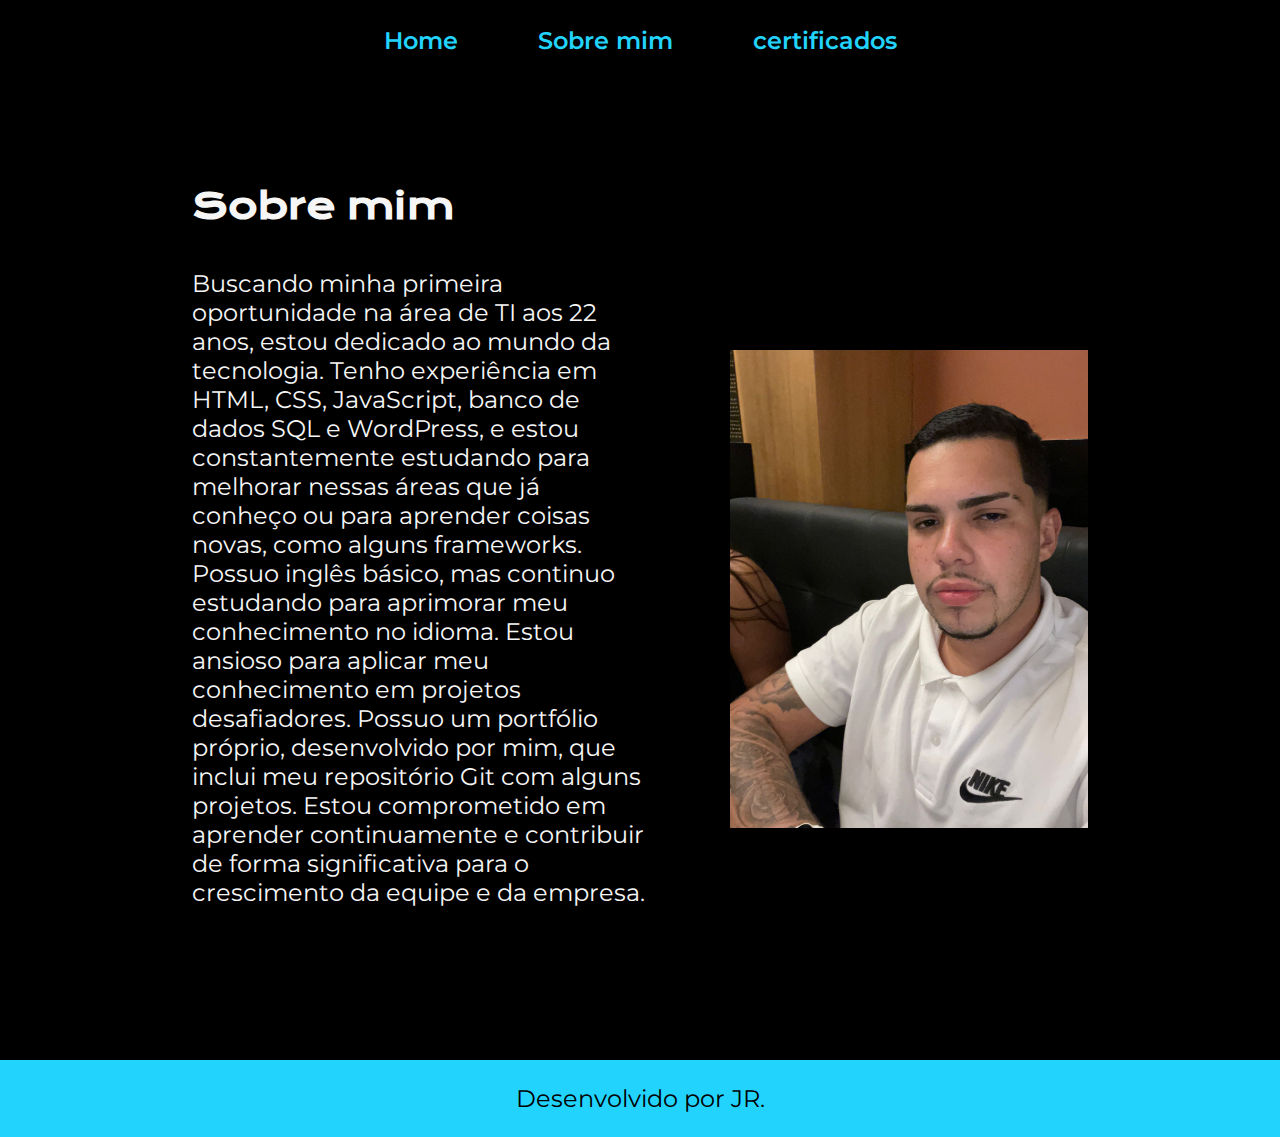
==== about.html @ 11b2a3ab "Initial commit" ====
<!DOCTYPE html>
<html lang="pt-br">
<head>
    <meta charset="UTF-8">
    <meta name="viewport" content="width=device-width, initial-scale=1.0">
    <title>Portifolio</title>
    <link rel="stylesheet" href="./styles/styles.css">
</head>
<body>
    <header class="cabecalho">
        <nav class="cabecalho__menu">
            <a class="cabecalho__menu__link" href="index.html">Home</a>
            <a class="cabecalho__menu__link" href="about.html">Sobre mim</a>
            <a class="cabecalho__menu__link" href="about2.html">certificados</a>
        </nav>
    </header>
    
    <main class="apresentacao">
        <section class="apresentacao__conteudo" >
            <h1 class="apresentacao__conteudo__titulo">Sobre mim</h1>
            <p class="apresentacao__conteudo__texto">Buscando minha primeira oportunidade na área de TI aos 22 anos, estou dedicado ao mundo da tecnologia. Tenho experiência em HTML, CSS, JavaScript, banco de dados SQL e WordPress, e estou constantemente estudando para melhorar nessas áreas que já conheço ou para aprender coisas novas, como alguns frameworks. Possuo inglês básico, mas continuo estudando para aprimorar meu conhecimento no idioma. Estou ansioso para aplicar meu conhecimento em projetos desafiadores. Possuo um portfólio próprio, desenvolvido por mim, que inclui meu repositório Git com alguns projetos. Estou comprometido em aprender continuamente e contribuir de forma significativa para o crescimento da equipe e da empresa.</p>
            <!-- <p class="apresentacao__conteudo__texto">Et harum quidem rerum facilis est et expedita distinctio. Nam libero tempore, cum soluta nobis est eligendi optio cumque nihil impedit quo minus id quod maxime placeat facere possimus, omnis voluptas assumenda est, omnis dolor repellendus. Temporibus autem quibusdam et aut officiis debitis aut rerum necessitatibus saepe eveniet ut et voluptates repudiandae sint et molestiae non recusandae. Itaque earum rerum hic tenetur a sapiente delectus, ut aut reiciendis voluptatibus maiores alias consequatur aut perferendis doloribus asperiores ipsum delis forum birol parela maxime infena. Excepteur sint occaecat cupidatat non.</p> -->
        </section>
        <img class="apresentacao__imagem" src="./assets/jr.jpg" alt="Foto do jr">
    </main>

    <footer class="rodape">
        <p>Desenvolvido por JR.</p>
    </footer>

</body>
</html>
---- styles/styles.css ----
@import url('https://fonts.googleapis.com/css2?family=Krona+One&family=Montserrat:wght@400;600&display=swap');

:root{
    --cor-primaria:#000000 ; 
    --cor-secundaria: #F6F6F6 ; 
    --cor-terciaria: #22D4FD; 
    --cor-hover:#272727;

    --fonte-primaria: "Krona One",sans-serif;
    --fonte-secundaria: 'Montserrat', sans-serif;
}

* {
    margin: 0;
    padding: 0;
}

body {
    /* height: 100vh; */
    box-sizing: border-box;
    background-color: var(--cor-primaria);
    color: var(--cor-secundaria);

}


.cabecalho{
    display: flex;
    justify-content: center;
    padding: 2% 0% 5% 0%;
    gap: 50px;
}
.cabecalho__menu{
    display: flex;
    gap: 80px;
    align-items: center;
}


.cabecalho__menu__link{
    font-family: var(--fonte-secundaria);
    font-size: 1.5rem;
    font-weight: 600;
    color: var(--cor-terciaria);
    text-decoration: none;
}



.apresentacao {
    padding: 5% 15%;
    display: flex; 
    align-items: center;
    justify-content: center;
    gap: 82px;
}



.apresentacao__conteudo {
    
    justify-content: center;
    display: flex;
    flex-direction: column;
    gap: 40px;
    padding: 0% 0% 10% 0%;
}



.apresentacao__conteudo__titulo_div {
    
    justify-content: center;
    align-items: center;
    
}


.apresentacao__conteudo__titulo {
    font-size: 2.25rem;
    font-family:var(--fonte-primaria);
  
}


.titulo-destaque {
    color: var(--cor-terciaria);
    
}


.apresentacao__conteudo__texto {
    font-size: 1.5rem;
    font-family: var(--fonte-secundaria);
}



.apresentacao__links{
    display:flex;
    flex-direction: column;
    justify-content: space-between;
    align-items: center;
    gap: 32px;
}

.apresentacao__links__subtitulo{
    font-family: var(--fonte-primaria);
    font-weight: 400;
    font-size: 1.5;
}

.apresentacao__links__navegacao {
    display: flex;
    justify-content: center;
    gap: 16px;
    border: 2px solid var(--cor-terciaria);
    width: 50%;
    text-align: center;
    border-radius: 8px;
    font-size: 1.5rem;
    font-weight: 600;
    padding: 21.5px 0;
    text-decoration: none;
    color: var(--cor-secundaria);
    font-family: var(--font-secundaria);
}

.apresentacao__links__link:hover {
    background-color: var(--cor-hover)
    ;
}

.apresentacao__imagem {
    width: 40%;

}



.icone {
    width: 25px; 
    height: auto;  
    
}

.rodape{
    padding: 24px;
    color: var(--cor-primaria);
    background-color: var(--cor-terciaria);
    text-align: center;
    font-family: var(--fonte-secundaria);
    font-size: 1.5rem;
    font-weight: 400;
}

@media (max-width: 1200px) {
    .cabecalho{
        padding: 10%;

    }
    .cabecalho__menu{
        justify-content: center;
    }

    .apresentacao{
        flex-direction: column-reverse;
        padding: 5%;
    
    }
 
    .apresentacao__conteudo {
        width: auto;
        padding: 0% 0% 20% 0%;
        justify-content: center;
        
    }
    .apresentacao__conteudo__titulo{
        justify-content: center;
        align-items: center;
    }

}
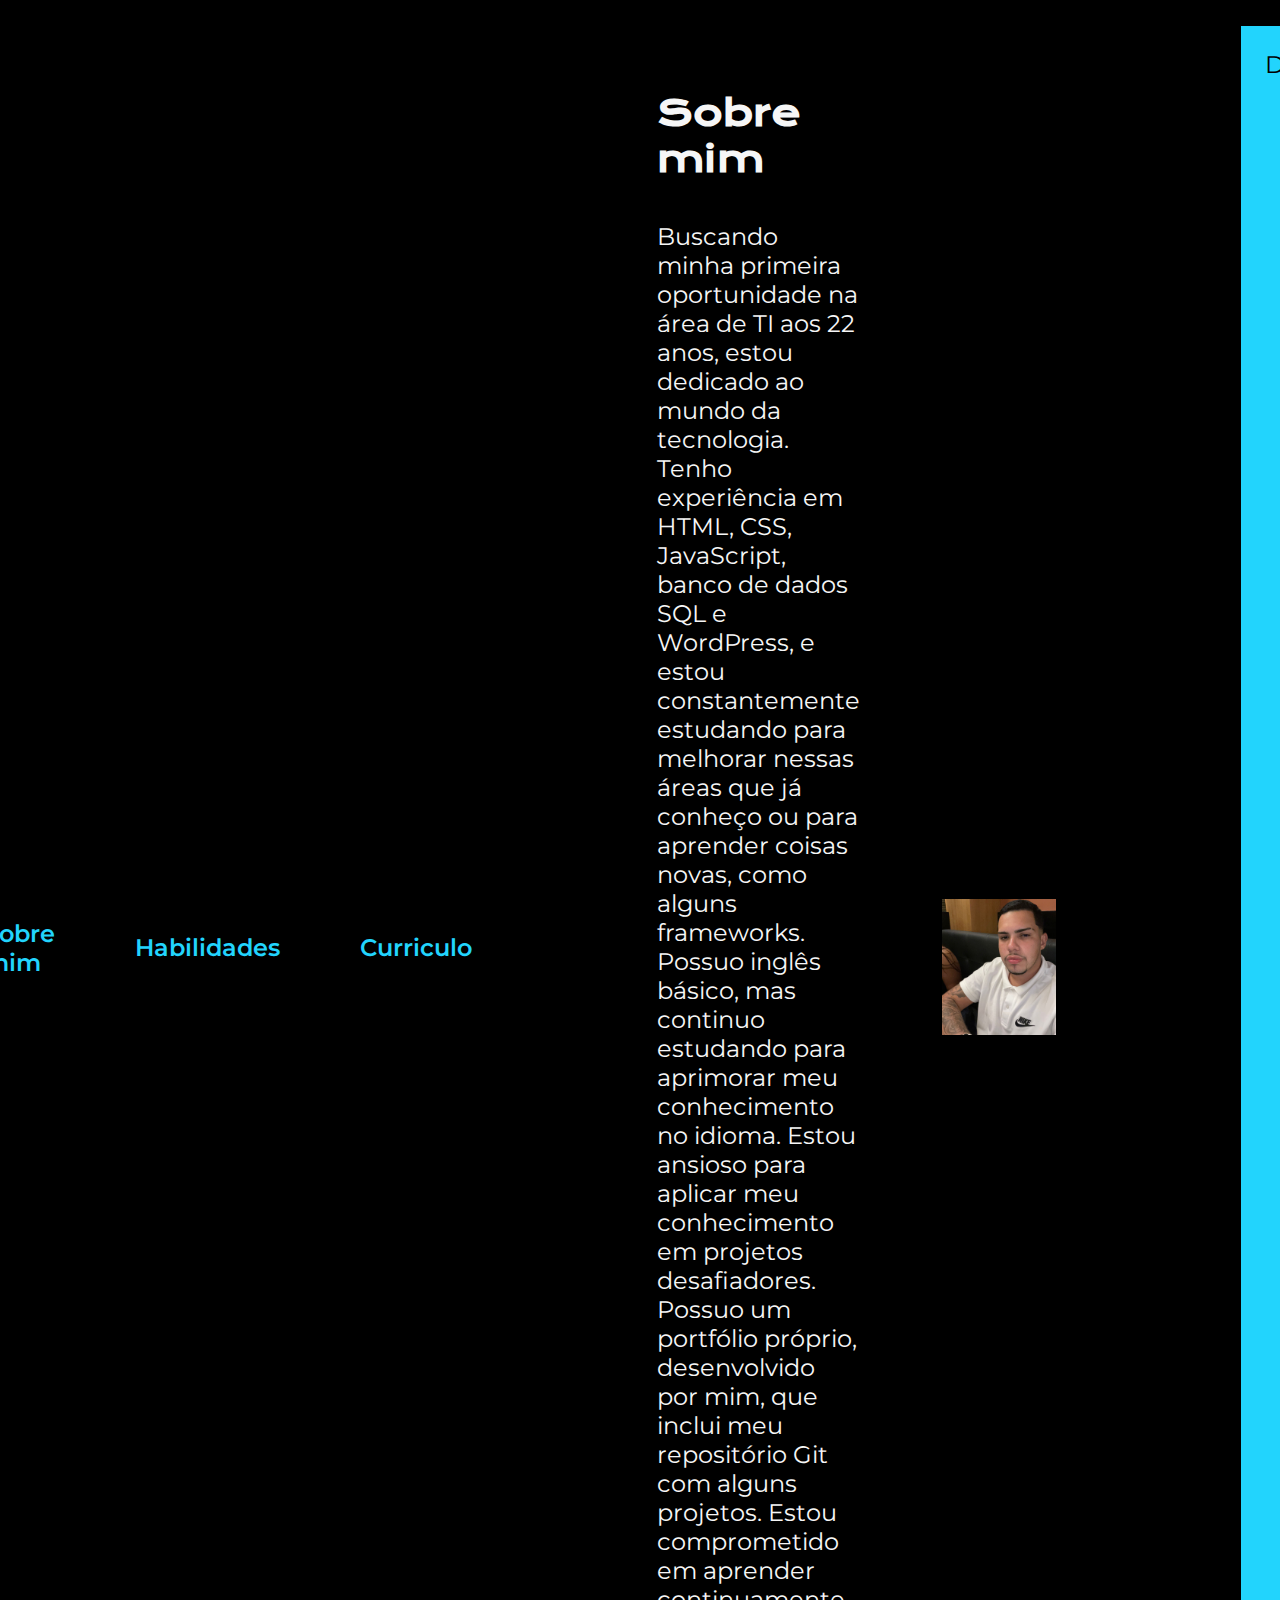
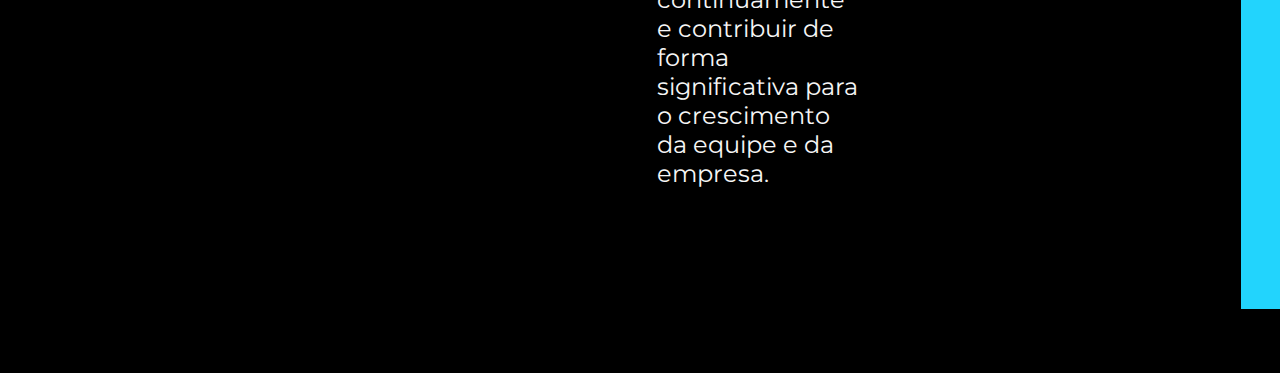
==== commit 38987105: "fix" ====
--- a/about.html
+++ b/about.html
@@ -8,11 +8,13 @@
 </head>
 <body>
     <header class="cabecalho">
-        <nav class="cabecalho__menu">
-            <a class="cabecalho__menu__link" href="index.html">Home</a>
-            <a class="cabecalho__menu__link" href="about.html">Sobre mim</a>
-            <a class="cabecalho__menu__link" href="about2.html">certificados</a>
-        </nav>
+        <header class="cabecalho">
+            <nav class="cabecalho__menu">
+                <a class="cabecalho__menu__link" href="#home">Home</a>
+                <a class="cabecalho__menu__link" href="#sobremim">Sobre mim</a>
+                <a class="cabecalho__menu__link" href="#habilidades">Habilidades</a>
+                <a class="cabecalho__menu__link" href="#habilidades">Curriculo</a>
+            </nav>
     </header>
     
     <main class="apresentacao">
--- a/styles/styles.css
+++ b/styles/styles.css
@@ -34,8 +34,8 @@
     display: flex;
     gap: 80px;
     align-items: center;
-}
-
+   
+}
 
 .cabecalho__menu__link{
     font-family: var(--fonte-secundaria);
@@ -45,7 +45,9 @@
     text-decoration: none;
 }
 
-
+.cabecalho__menu__link:hover{
+    background-color: var(--cor-hover)
+    }
 
 .apresentacao {
     padding: 5% 15%;
@@ -55,7 +57,13 @@
     gap: 82px;
 }
 
-
+.apresentacao2{
+    display: flex;
+    flex-direction: column;
+    justify-content: center;
+    align-items: center;
+    padding: 0% 0% 0% 0%
+}
 
 .apresentacao__conteudo {
     
@@ -63,9 +71,17 @@
     display: flex;
     flex-direction: column;
     gap: 40px;
-    padding: 0% 0% 10% 0%;
-}
-
+    padding: 0% 0% 20% 0%;
+}
+
+.apresentacao__conteudo2{
+    display: flex;
+    flex-direction: column;
+    gap: 50px;
+    align-items: center;
+    padding: 20% 0% 0% 0%;
+
+}
 
 
 .apresentacao__conteudo__titulo_div {
@@ -136,6 +152,20 @@
 
 }
 
+.apresentacao__imagem2 {
+    width: 25%;
+    padding: 5% 0% 5% 0%;
+}
+
+.apresentacao__imagem3 {
+    width: 25%;
+    padding: 5% 0% 5% 0%;
+}
+
+.apresentacao__imagem4 {
+    width: 25%;
+    padding: 5% 0% 5% 0%;
+}
 
 
 .icone {
@@ -156,11 +186,21 @@
 
 @media (max-width: 1200px) {
     .cabecalho{
-        padding: 10%;
-
+        padding: 10% 25% 0% 25%;
+        
+        
     }
     .cabecalho__menu{
         justify-content: center;
+        
+    }
+
+    .cabecalho__menu__link{
+        font-family: var(--fonte-secundaria);
+        font-size: 1.0rem;
+        font-weight: 600;
+        color: var(--cor-terciaria);
+        text-decoration: none;
     }
 
     .apresentacao{
